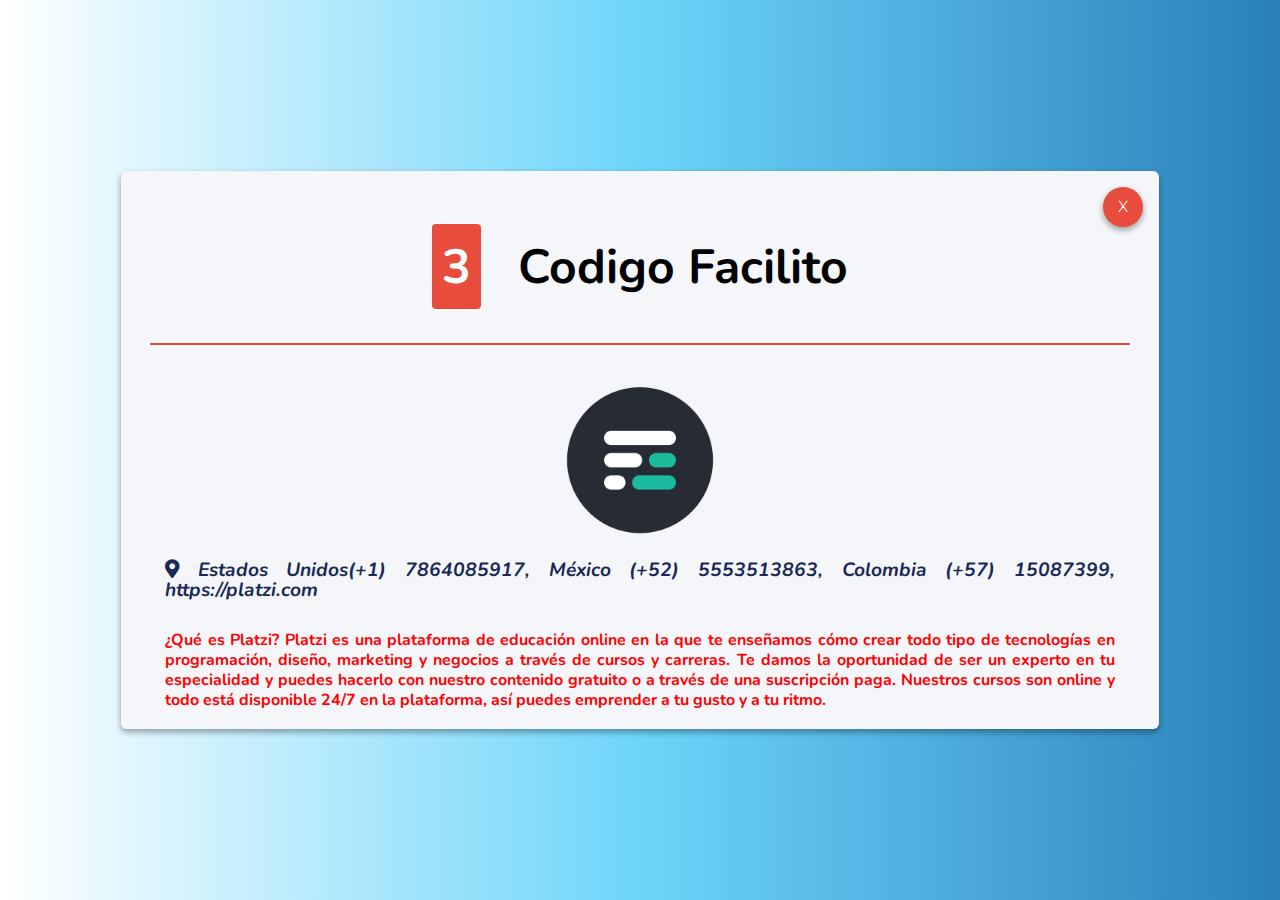
==== codigofacilito.html @ d3f02a11 "Add files via upload" ====
<!DOCTYPE html>
<html lang="en">


<head>
    <meta charset="UTF-8">
    <meta name="viewport" content="width=device-width, initial-scale=1.0">
    <meta http-equiv="X-UA-Compatible" content="ie=edge">
    <title>Codigo Facilito</title>
    <link href="https://fonts.googleapis.com/css?family=Nunito:200,300,400,400i,700" rel="stylesheet">
    <link rel="stylesheet" href="assets/css/normalize.css">
    <link rel="stylesheet" href="font awesome/css/fontawesome.min.css">
    <link rel="stylesheet" href="assets/css/main.css">
    <link rel="stylesheet" href="assets/css/fonts.css">
    <link rel="stylesheet" href="https://use.fontawesome.com/releases/v5.7.1/css/all.css">
</head>

<body>
    <div class="container">
        <div class="content animated fadeInDown">
            <div class="actions">
                <a href="index.html" class="close">
                    <span>X</span>
                </a>
            </div>
            <header>
                <h2 class="title-items">
                    <span class="position">3</span> Codigo Facilito

                </h2>
            </header>

            <section>
                <img class="Logo" src="assets/imagenes/codigofacilito.png" alt="Logo Codigo facilito">

                <div class="text">
                    <address>
                        <i class="fas fa-map-marker-alt"></i>
                        Estados Unidos(+1) 7864085917, México (+52) 5553513863, Colombia (+57) 15087399,  https://platzi.com
                    </address>
                    <P class="paragraph">
                        ¿Qué es Platzi? Platzi es una plataforma de educación online en la que te enseñamos cómo crear todo tipo de tecnologías en programación, diseño, marketing y negocios a través de cursos y carreras. Te damos la oportunidad de ser un experto en tu especialidad
                        y puedes hacerlo con nuestro contenido gratuito o a través de una suscripción paga. Nuestros cursos son online y todo está disponible 24/7 en la plataforma, así puedes emprender a tu gusto y a tu ritmo.
                    </P>
                    <P class="paragraph">
                        ¿Cómo funcionan los cursos? ¿Debo seguir un horario? Todos nuestros cursos son online y todo está disponible 24/7 en la plataforma. Por lo tanto, una vez estén publicados, los cursos empiezan y acaban cuando tú quieras. Encontrarás videos, material de
                        lectura y desafíos. Además podrás participar en la zona de discusiones con la comunidad de estudiantes y profesores, asistir a las sesiones en directo con las que puedes complementar tu aprendizaje y presentar un examen de certificación.




                </div>

            </section>

</body>

</html>
---- assets/css/main.css ----
html {
            font-family: 'Nunito', sans-serif, roboto;
        }
        
        a {
            text-decoration: none;
            color: #192a56;
        }
        
        a:hover {
            opacity: 0.4;
        }
        
        a:focus {
            background: #6DD5FA;
        }
        
        .title {
            text-transform: uppercase;
        }
        
        h1,
        h2 {
            text-align: center;
            font-size: 3em;
        }
        
        .Logo {
            /* position: relative; */
            /* float: left; */
            /* margin-right: 1em; */
            height: 150px;
            display: block;
            margin: auto;
            max-width: 100%;
            /* border-radius: 160px;
            width: 150px;
            height: auto;
            display: block;
            margin: auto;
            margin-top: 5px;
            margin-bottom: 20px; */
        }
        
        .info {
            line-height: 20px;
            font-family: roboto;
            font-size: 20px;
            text-align: justify;
            padding: 5px;
            margin: 10px;
            color: #2f3542;
            background-color: #fbc531;
        }
        
        address {
            line-height: 20px;
            font-weight: bold;
            text-align: justify;
            padding: 5px;
            margin: 10px;
            color: #192a56;
            font-size: 1.2em;
            margin-top: 1em;
            display: inline-block;
        }
        
        .container {
            background: #2980B9;
            /* fallback for old browsers */
            background: -webkit-linear-gradient(to right, #FFFFFF, #6DD5FA, #2980B9);
            /* Chrome 10-25, Safari 5.1-6 */
            background: linear-gradient(to right, #FFFFFF, #6DD5FA, #2980B9);
            /* W3C, IE 10+/ Edge, Firefox 16+, Chrome 26+, Opera 12+, Safari 7+ */
            height: 100vh;
            display: flex;
            align-items: center;
            justify-content: center;
        }
        
        .content {
            max-width: 980px;
            max-height: 90vh !important;
            width: 100%;
            height: 80vh;
            background-color: #f5f6fa;
            /* box-shadow: 0px 3px 6px 5px #7f8c8d; */
            box-shadow: 0px 3px 6px rgba(0, 0, 0, 0.16), 0px 3px 6px rgba(0, 0, 0, 0.23);
            border-radius: 6px;
            position: relative;
            overflow-x: hidden;
        }
        
        .content {
            padding: 1em;
            margin-right: auto !important;
            margin-left: auto !important;
        }
        
        td {
            display: block;
            width: 100%;
        }
        
        td:nth-of-type(1) {
            font-size: 2em;
            font-weight: bold;
            color: #e74c3c;
        }
        
        th {
            display: none;
        }
        
        .actions {
            position: absolute;
            top: 1em;
            right: 1em;
        }
        
        .close {
            height: 40px;
            width: 40px;
            color: white;
            border-radius: 50%;
            background-color: #e74c3c;
            display: inline-block;
            font-weight: 300;
            box-shadow: 0px 3px 6px rgba(0, 0, 0, 0.16), 0px 3px 6px rgba(0, 0, 0, 0.23);
            cursor: pointer;
            display: flex;
            align-items: center;
            justify-content: center;
        }
        
        .paragraph {
            line-height: 20px;
            font-weight: 700;
            text-align: justify;
            padding: 5px;
            margin: 10px;
        }
        
        .fa-star,
        .fa-star-o {
            color: #ffa502;
        }
        
        p {
            color: red;
        }
        
        .red {
            height: 200px;
            width: 100px;
            background-color: red;
        }
        
        .tabla {
            width: 100%;
            border-spacing: 0;
        }
        
        .tabla td,
        .tabla th {
            padding: 1em;
            text-align: left;
        }
        
        .tabla tr:nth-child(even) {
            background-color: #C4E538;
        }
        
        .title-items {
            border-bottom-style: solid;
            border-width: 2px;
            border-color: #e74c3c;
            padding-bottom: 1em;
        }
        
        .position {
            background-color: #e74c3c;
            color: white;
            padding: 0.2em;
            border-radius: 4px;
            margin-right: 0.5em;
        }
        /*media */
        
        @media (min-width: 900px) {
            th {
                display: table-cell;
            }
            td {
                width: auto;
                display: table-cell;
            }
            td:nth-of-type(1) {
                font-size: 1em;
                font-weight: bold;
                color: #e74c3c;
            }
            .content {
                padding: 1.8em;
            }
        }
        
        @media (min-height: 550px) {
            .content {
                height: 500px;
                margin-right: auto !important;
                margin-left: auto !important;
            }
        }
---- assets/css/fonts.css ----
/* cyrillic-ext */

@font-face {
    font-family: 'Roboto';
    font-style: normal;
    font-weight: 400;
    src: local('Roboto'), local('Roboto-Regular'), url(https://fonts.gstatic.com/s/roboto/v18/KFOmCnqEu92Fr1Mu72xKOzY.woff2) format('woff2');
    unicode-range: U+0460-052F, U+1C80-1C88, U+20B4, U+2DE0-2DFF, U+A640-A69F, U+FE2E-FE2F;
}


/* cyrillic */

@font-face {
    font-family: 'Roboto';
    font-style: normal;
    font-weight: 400;
    src: local('Roboto'), local('Roboto-Regular'), url(https://fonts.gstatic.com/s/roboto/v18/KFOmCnqEu92Fr1Mu5mxKOzY.woff2) format('woff2');
    unicode-range: U+0400-045F, U+0490-0491, U+04B0-04B1, U+2116;
}


/* greek-ext */

@font-face {
    font-family: 'Roboto';
    font-style: normal;
    font-weight: 400;
    src: local('Roboto'), local('Roboto-Regular'), url(https://fonts.gstatic.com/s/roboto/v18/KFOmCnqEu92Fr1Mu7mxKOzY.woff2) format('woff2');
    unicode-range: U+1F00-1FFF;
}


/* greek */

@font-face {
    font-family: 'Roboto';
    font-style: normal;
    font-weight: 400;
    src: local('Roboto'), local('Roboto-Regular'), url(https://fonts.gstatic.com/s/roboto/v18/KFOmCnqEu92Fr1Mu4WxKOzY.woff2) format('woff2');
    unicode-range: U+0370-03FF;
}


/* vietnamese */

@font-face {
    font-family: 'Roboto';
    font-style: normal;
    font-weight: 400;
    src: local('Roboto'), local('Roboto-Regular'), url(https://fonts.gstatic.com/s/roboto/v18/KFOmCnqEu92Fr1Mu7WxKOzY.woff2) format('woff2');
    unicode-range: U+0102-0103, U+0110-0111, U+1EA0-1EF9, U+20AB;
}


/* latin-ext */

@font-face {
    font-family: 'Roboto';
    font-style: normal;
    font-weight: 400;
    src: local('Roboto'), local('Roboto-Regular'), url(https://fonts.gstatic.com/s/roboto/v18/KFOmCnqEu92Fr1Mu7GxKOzY.woff2) format('woff2');
    unicode-range: U+0100-024F, U+0259, U+1E00-1EFF, U+2020, U+20A0-20AB, U+20AD-20CF, U+2113, U+2C60-2C7F, U+A720-A7FF;
}


/* latin */

@font-face {
    font-family: 'Roboto';
    font-style: normal;
    font-weight: 400;
    src: local('Roboto'), local('Roboto-Regular'), url(https://fonts.gstatic.com/s/roboto/v18/KFOmCnqEu92Fr1Mu4mxK.woff2) format('woff2');
    unicode-range: U+0000-00FF, U+0131, U+0152-0153, U+02BB-02BC, U+02C6, U+02DA, U+02DC, U+2000-206F, U+2074, U+20AC, U+2122, U+2191, U+2193, U+2212, U+2215, U+FEFF, U+FFFD;
}
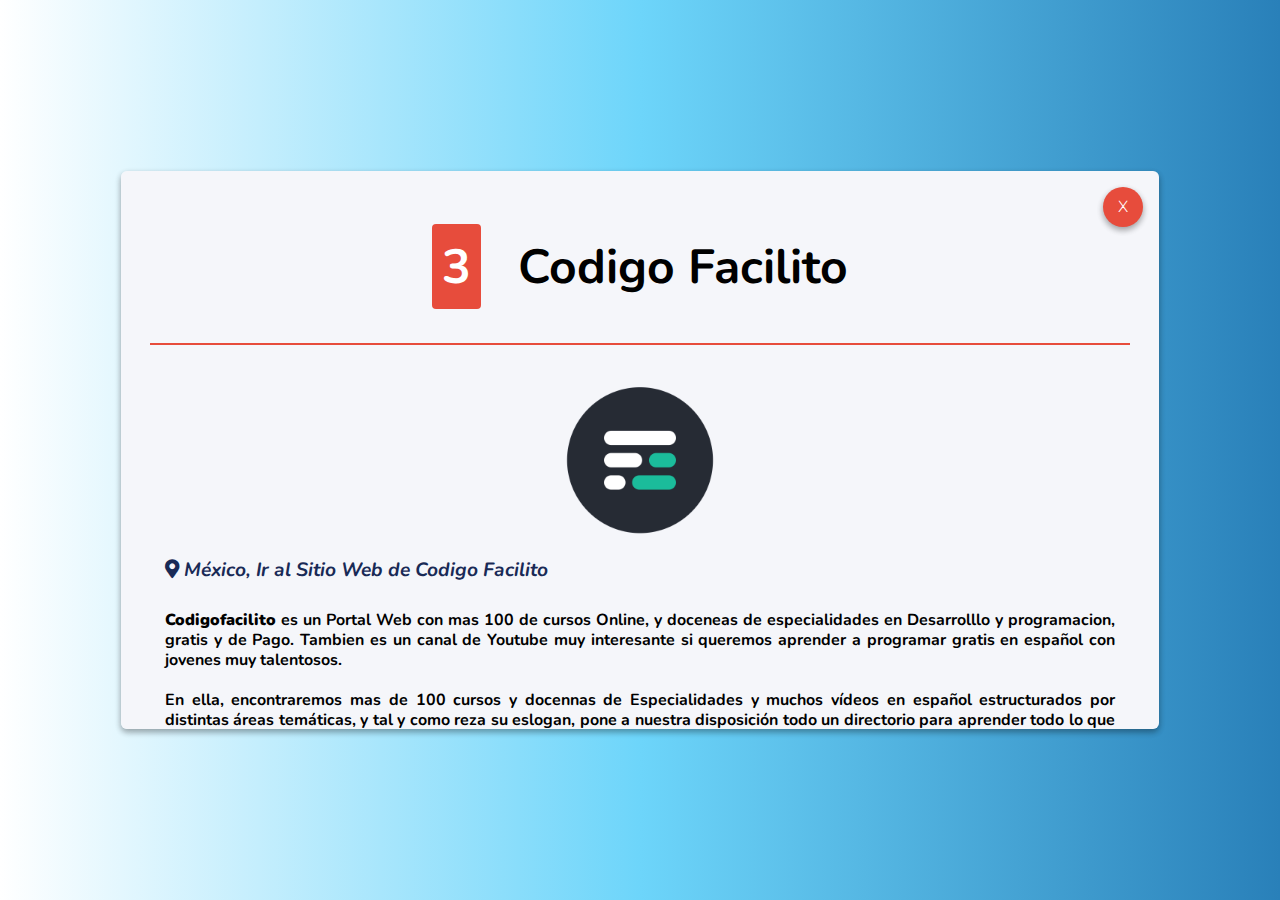
==== commit 9a5cb5af: "Add files via upload" ====
--- a/codigofacilito.html
+++ b/codigofacilito.html
@@ -4,15 +4,20 @@
 
 <head>
     <meta charset="UTF-8">
+    <link rel="icon" type="image/png" href="assets/imagenes/codigofacilito.png" />
     <meta name="viewport" content="width=device-width, initial-scale=1.0">
     <meta http-equiv="X-UA-Compatible" content="ie=edge">
     <title>Codigo Facilito</title>
-    <link href="https://fonts.googleapis.com/css?family=Nunito:200,300,400,400i,700" rel="stylesheet">
+    <link href="https://fonts.googleapis.com/css?family=Nunito:300,400,400i,700" rel="stylesheet">
     <link rel="stylesheet" href="assets/css/normalize.css">
     <link rel="stylesheet" href="font awesome/css/fontawesome.min.css">
     <link rel="stylesheet" href="assets/css/main.css">
     <link rel="stylesheet" href="assets/css/fonts.css">
     <link rel="stylesheet" href="https://use.fontawesome.com/releases/v5.7.1/css/all.css">
+    <link rel='stylesheet' href='https://cdnjs.cloudflare.com/ajax/libs/font-awesome/4.7.0/css/font-awesome.css'>
+    <link rel="stylesheet" href="assets/css/animate.css">
+    <link rel="stylesheet" href="assets/flags/flags.min.css">
+
 </head>
 
 <body>
@@ -36,22 +41,32 @@
                 <div class="text">
                     <address>
                         <i class="fas fa-map-marker-alt"></i>
-                        Estados Unidos(+1) 7864085917, México (+52) 5553513863, Colombia (+57) 15087399,  https://platzi.com
+                    México, <a href="https://codigofacilito.com/" target="_blank">Ir al Sitio Web de Codigo Facilito</a>  
                     </address>
                     <P class="paragraph">
-                        ¿Qué es Platzi? Platzi es una plataforma de educación online en la que te enseñamos cómo crear todo tipo de tecnologías en programación, diseño, marketing y negocios a través de cursos y carreras. Te damos la oportunidad de ser un experto en tu especialidad
-                        y puedes hacerlo con nuestro contenido gratuito o a través de una suscripción paga. Nuestros cursos son online y todo está disponible 24/7 en la plataforma, así puedes emprender a tu gusto y a tu ritmo.
+                      <strong>Codigofacilito</strong> es un Portal Web con mas 100 de cursos Online, y doceneas de especialidades en Desarrolllo y programacion, gratis y de Pago. Tambien es un canal de Youtube muy interesante si queremos aprender a programar gratis en español con jovenes muy
+                        talentosos.
                     </P>
                     <P class="paragraph">
-                        ¿Cómo funcionan los cursos? ¿Debo seguir un horario? Todos nuestros cursos son online y todo está disponible 24/7 en la plataforma. Por lo tanto, una vez estén publicados, los cursos empiezan y acaban cuando tú quieras. Encontrarás videos, material de
-                        lectura y desafíos. Además podrás participar en la zona de discusiones con la comunidad de estudiantes y profesores, asistir a las sesiones en directo con las que puedes complementar tu aprendizaje y presentar un examen de certificación.
+                        En ella, encontraremos mas de 100 cursos y docennas de Especialidades y muchos vídeos en español estructurados por distintas áreas temáticas, y tal y como reza su eslogan, pone a nuestra disposición todo un directorio para aprender todo lo que los programadores
+                        enseñan muchos 100% gratis. Podemos encontrar cursos de HTML5, PHP, Java, jQuery, Python, C++, Ruby, Git, C#, C, MongoDB, MySQL, JavaScript, Nodejs, Vue.js, Node.js, Go, Unity, Laravel, Angular, entre docenas mas de Lenguejes y
+                        Disciplinas en el Front-end y el Backend, etc.
 
+                    </p>
+                    <P class="paragraph">
+                        Tienen una Aplicacion Movil, que te ayuda a llevar tu contenido donde quieras que estes y aprendas en cada momento, y cuenta con vídeos adactativos a la pantalla, con la mejor preparacion y el mejor instructivo y fáciles de seguir que te ayudarán en cada
+                        curso de pago o gratis que elijas.
 
-
-
+                    </p>
                 </div>
-
-            </section>
+                <div class="fundadores">
+                    <img class="Creadores" src="assets/imagenes/tean-codigofacilito.png" alt="Fundadores Udemy">
+                    <P class="CEO">
+                        Algunos Miembros del Equipo de Codigofacilito :)
+                    </p>
+                </div>
+       </div>
+        </section>
 
 </body>
 
--- a/assets/css/main.css
+++ b/assets/css/main.css
@@ -19,6 +19,10 @@
             text-transform: uppercase;
         }
         
+        .titulo{
+            text-align: justify;
+            font-size: 1.5em; 
+        }
         h1,
         h2 {
             text-align: center;
@@ -80,9 +84,9 @@
         
         .content {
             max-width: 980px;
-            max-height: 90vh !important;
+            max-height: 95vh !important;
             width: 100%;
-            height: 80vh;
+            height: 95vh;
             background-color: #f5f6fa;
             /* box-shadow: 0px 3px 6px 5px #7f8c8d; */
             box-shadow: 0px 3px 6px rgba(0, 0, 0, 0.16), 0px 3px 6px rgba(0, 0, 0, 0.23);
@@ -147,7 +151,7 @@
         }
         
         p {
-            color: red;
+            color: black;
         }
         
         .red {
